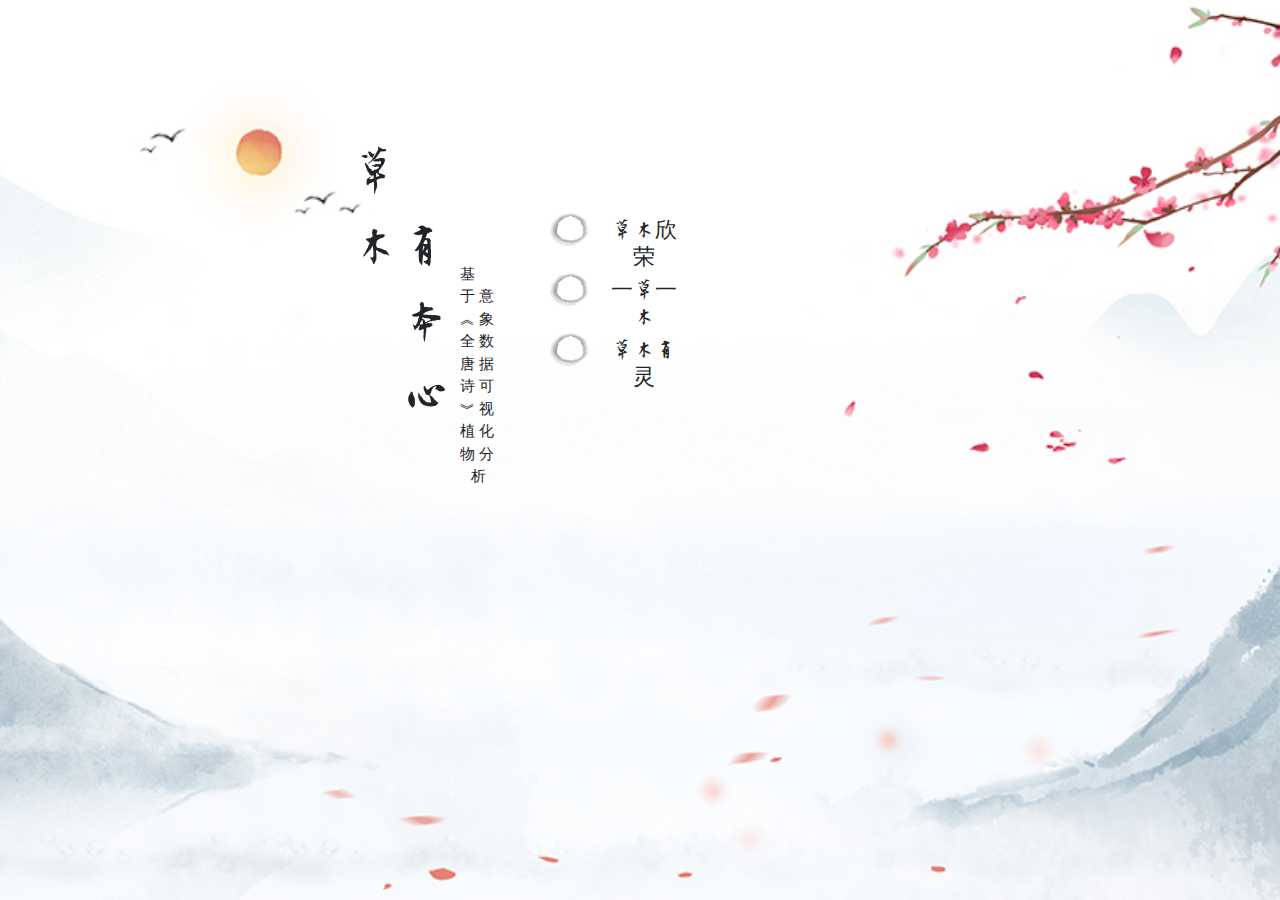
==== index.html @ d70b116a "首页的页面名" ====
<!DOCTYPE html>
<html style="height:100%;">
    <head>
        <meta charset="UTF-8">
        <title>唐诗植物意象分析</title>
        <link rel="stylesheet" type="text/css" href="./css/slick.css">
        <link rel="stylesheet" type="text/css" href="./css/slick-theme.css">
        <link rel="stylesheet" type="text/css" href="./css/bootstrap.css">
        <link rel="stylesheet" type="text/css" href="./css/main.css">
        <style>
            /* 字体配置 */
            @font-face {
                font-family:'myfont1';
                src: url('./font/FZShenYMXSJW.TTF');
            }
            @font-face {
                font-family:'myfont2';
                src: url('./font/FZQinKeBYSJT.TTF');
            }
        </style>
    </head>
    <body style="height:100%;">
        <div id="page" style="width: 100%; height: 100%; display:flex; flex-direction:row; font-family:'myfont1'; font-size: 50px; background-position: center 0;">
            <!-- 封面 -->
            <div id="main-title" style="height: 100%; display: flex; flex-direction: row; margin: 0 auto; padding-top: 60px;">
                <div style="margin: 0 auto;">
                    <br>
                    草
                    <br>
                    木
                    <br>
                    <br>
                    <br>
                </div>
                <div style="">
                    <br>
                    <br>
                    有
                    <br>
                    本
                    <br>
                    心
                </div>
                <div style="width: 40px; font-size: 0.3em; font-family: 'fangsong'; margin-left: 10px;">
                    <br>
                    <br>
                    <br>
                    <br>
                    <br>
                    <br>
                    <br>
                    <br>
                    <br>
                    基
                    <br>
                    于&nbsp;意
                    <br>
                    ︽&nbsp;象
                    <br>
                    全&nbsp;数
                    <br>
                    唐&nbsp;据
                    <br>
                    诗&nbsp;可
                    <br>
                    ︾&nbsp;视
                    <br>
                    植&nbsp;化
                    <br>
                    物&nbsp;分
                    <br>
                    &nbsp;&nbsp;&nbsp;析
                    <br>
                </div>
                <div style="width: 430px">
                    <div style="display: flex; flex-direction: column; padding-top:140px; margin-left: 50px;">
                        <div class="btn-div">
                            <img src="./img/btn.png" style="width: 40px; height: 40px;">
                            <button class="btn" onclick="javascrtpt:window.location.href='1.html'">
                                草木欣荣
                            </button>
                        </div>
                        <div class="btn-div">
                            <img src="./img/btn.png" style="width: 40px; height: 40px;">
                            <button class="btn" onclick="javascrtpt:window.location.href='2.html'">
                                一草一木
                            </button>
                        </div>
                        <div class="btn-div">
                            <img src="./img/btn.png" style="width: 40px; height: 40px;">
                            <button class="btn" onclick="javascrtpt:window.location.href='3.html'">
                                草木有灵
                            </button>
                        </div>
                    </div>
                </div>
            </div>
        </div>
    </body>
    <script src="./js/main.js"></script>
    <script src="./js/vue.js"></script>
    <script src="./js/jquery.min.js"></script>
    <script src="./js/slick.js"></script>
    <script src="./js/echarts.js"></script>
    <script src="./js/echarts-wordcloud.js"></script>
    <script type="text/javascript"> 
        $(document).ready(function(){

            $(".flip1").click(function(){
                // alert(1);
                $(".page1").slideUp(500);
                // alert(2);
                $(".page2").fadeIn(1000);
                setTimeout("DrawMap()", 500);
            });
            $(".flip2").click(function(){
                $(".page2").animate({width:'toggle'},350);
                $(".page3").fadeIn(2000);
            });
            $(".flip3").click(function(){
                $(".page2").animate({width:'toggle'},350);
                $(".page4").fadeIn(2000);
            });
            $(".flip4").click(function(){
                $(".page2").animate({width:'toggle'},350);
                $(".page5").fadeIn(2000);
            });
        });
    </script>
    <script src="./js/bootstrap.min.js"></script>
</html>
---- css/main.css ----
.button1, .button2, .button3{
    border-radius: px;
    height: 5px;
    width: 5px;
    background-color: black;
}

.btn-div{
    height: 40px;
    width: 150px;
    margin-top: 10px;
    margin-bottom: 10px;
    display:flex; 
    flex-direction:row;
}

#page{
    background-size: cover;
    background-image: url('../img/bgcolor1.jpg');
}
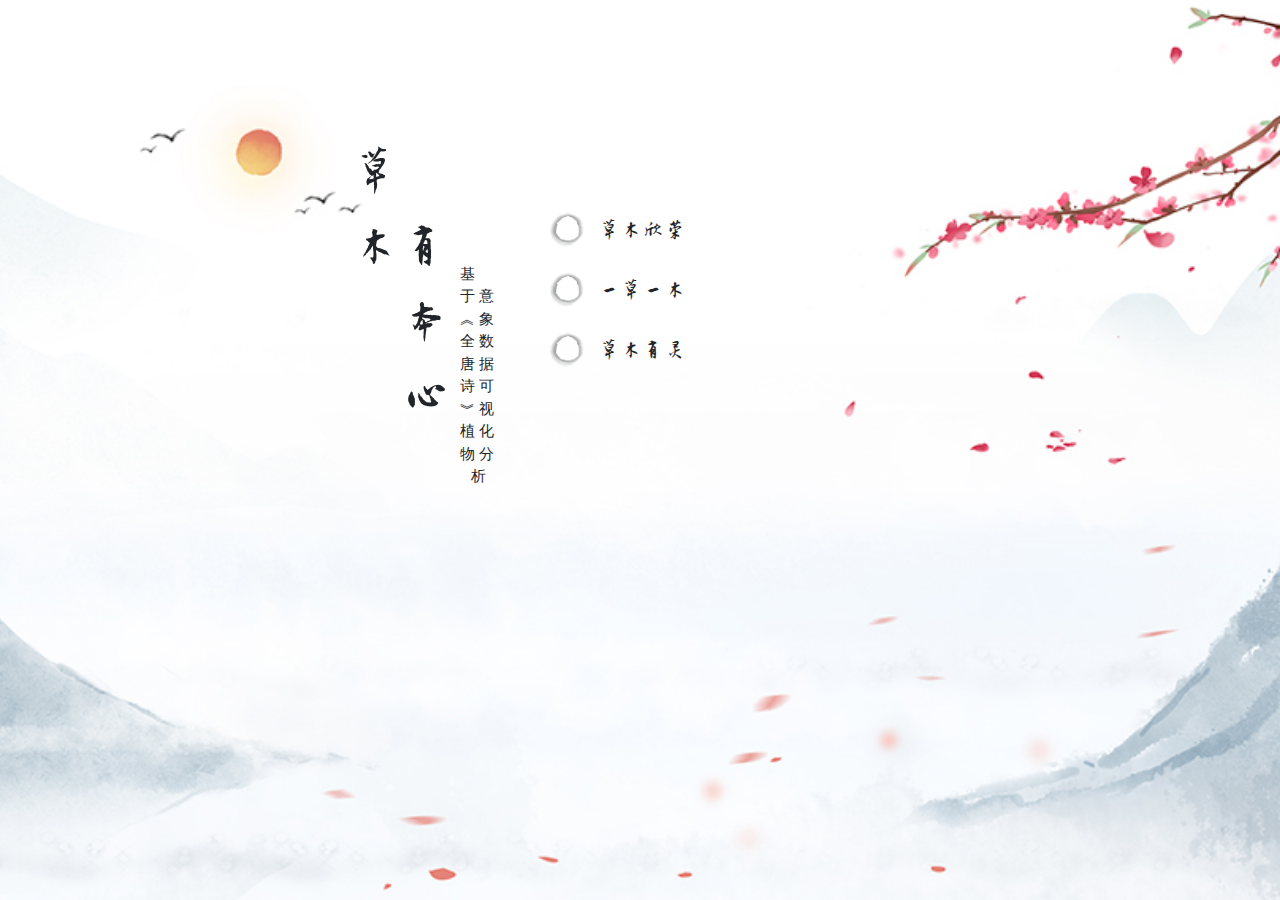
==== commit 36ede79e: "字体修改" ====
--- a/index.html
+++ b/index.html
@@ -76,21 +76,15 @@
                     <div style="display: flex; flex-direction: column; padding-top:140px; margin-left: 50px;">
                         <div class="btn-div">
                             <img src="./img/btn.png" style="width: 40px; height: 40px;">
-                            <button class="btn" onclick="javascrtpt:window.location.href='1.html'">
-                                草木欣荣
-                            </button>
+                            <button class="btn" onclick="javascrtpt:window.location.href='1.html'">草木欣荣</button>
                         </div>
                         <div class="btn-div">
                             <img src="./img/btn.png" style="width: 40px; height: 40px;">
-                            <button class="btn" onclick="javascrtpt:window.location.href='2.html'">
-                                一草一木
-                            </button>
+                            <button class="btn" onclick="javascrtpt:window.location.href='2.html'">一草一木</button>
                         </div>
                         <div class="btn-div">
                             <img src="./img/btn.png" style="width: 40px; height: 40px;">
-                            <button class="btn" onclick="javascrtpt:window.location.href='3.html'">
-                                草木有灵
-                            </button>
+                            <button class="btn" onclick="javascrtpt:window.location.href='3.html'">草木有灵</button>
                         </div>
                     </div>
                 </div>
--- a/css/main.css
+++ b/css/main.css
@@ -17,4 +17,8 @@
 #page{
     background-size: cover;
     background-image: url('../img/bgcolor1.jpg');
+}
+
+.btn{
+    width: 140px;
 }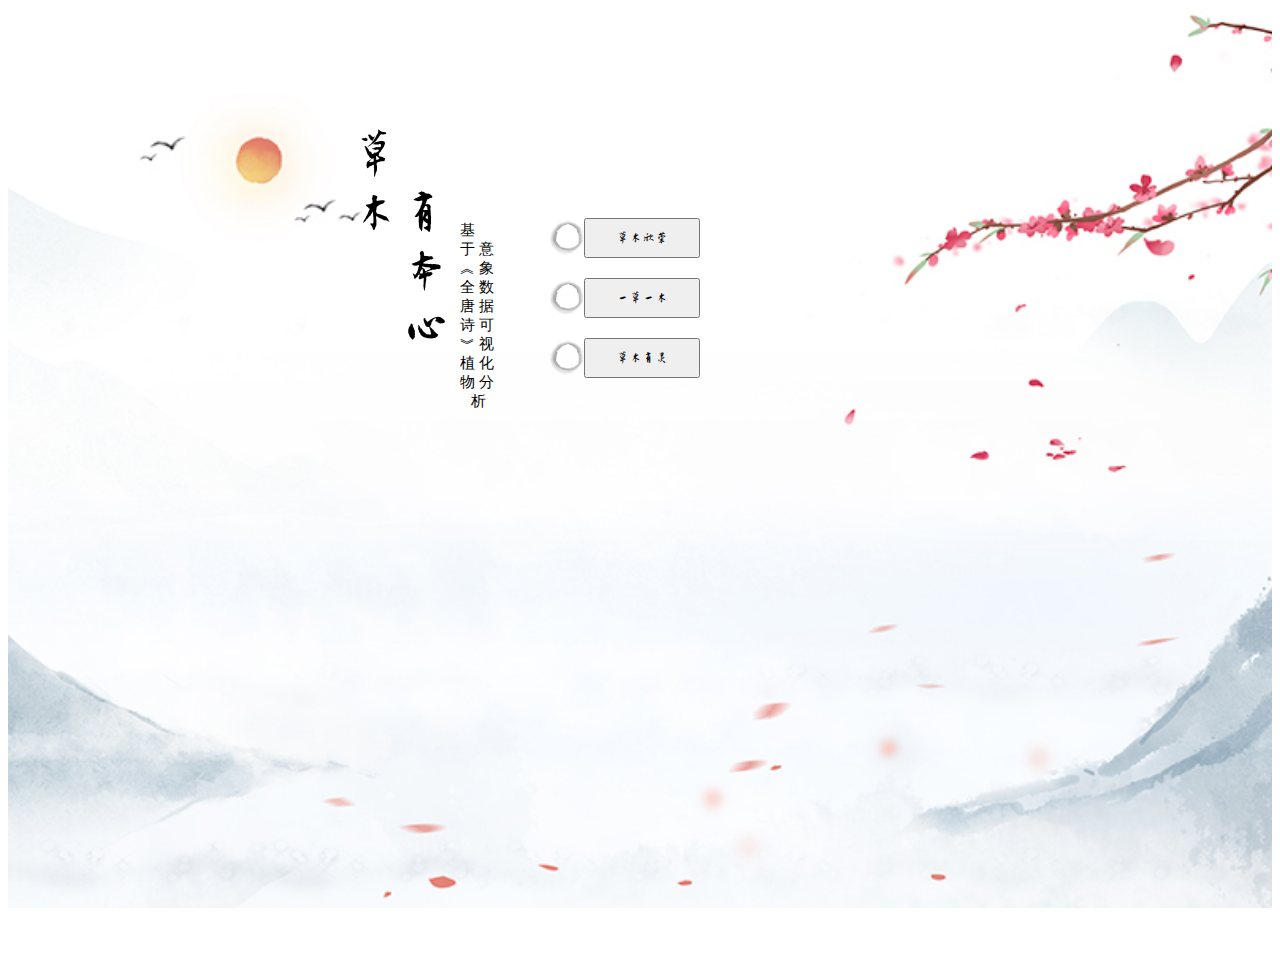
==== commit 2ced8056: "字体修改" ====
--- a/index.html
+++ b/index.html
@@ -5,7 +5,7 @@
         <title>唐诗植物意象分析</title>
         <link rel="stylesheet" type="text/css" href="./css/slick.css">
         <link rel="stylesheet" type="text/css" href="./css/slick-theme.css">
-        <link rel="stylesheet" type="text/css" href="./css/bootstrap.css">
+        
         <link rel="stylesheet" type="text/css" href="./css/main.css">
         <style>
             /* 字体配置 */
--- a/css/main.css
+++ b/css/main.css
@@ -21,4 +21,5 @@
 
 .btn{
     width: 140px;
+    font-family: inherit;
 }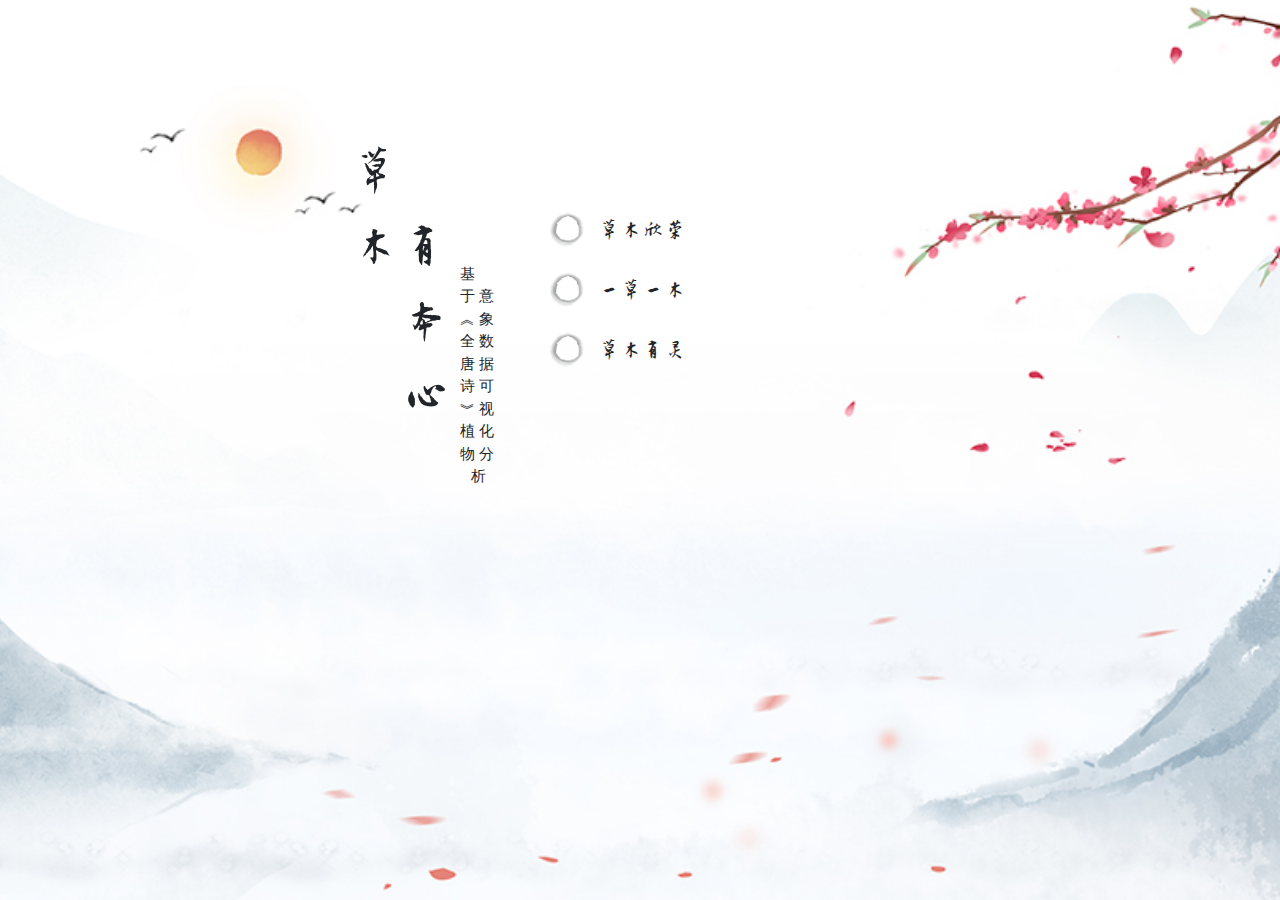
==== commit b50b2d9f: "字体修改" ====
--- a/index.html
+++ b/index.html
@@ -5,7 +5,7 @@
         <title>唐诗植物意象分析</title>
         <link rel="stylesheet" type="text/css" href="./css/slick.css">
         <link rel="stylesheet" type="text/css" href="./css/slick-theme.css">
-        
+        <link rel="stylesheet" type="text/css" href="./css/bootstrap.css">
         <link rel="stylesheet" type="text/css" href="./css/main.css">
         <style>
             /* 字体配置 */
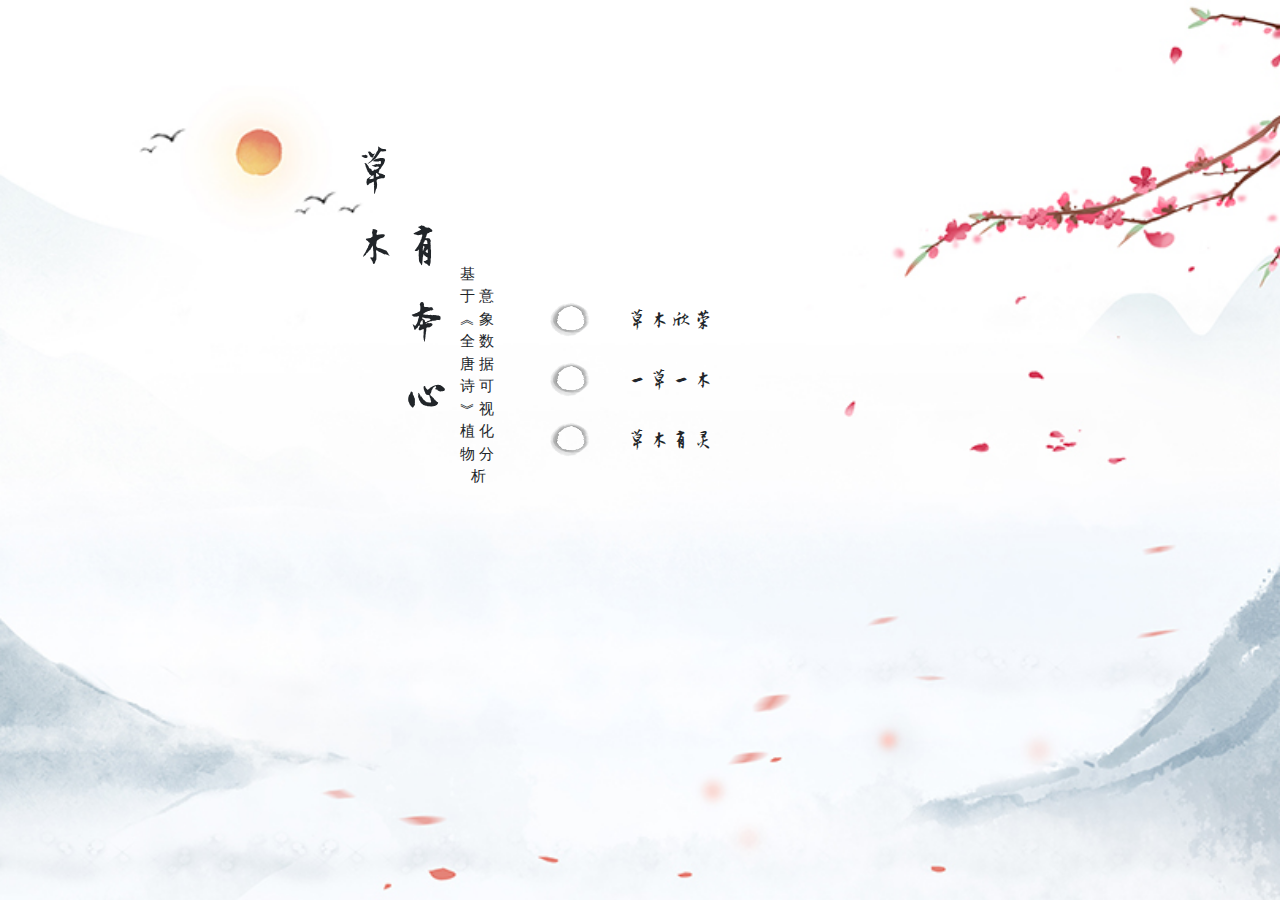
==== commit 2c3cfc19: "js图表微调" ====
--- a/index.html
+++ b/index.html
@@ -73,7 +73,7 @@
                     <br>
                 </div>
                 <div style="width: 430px">
-                    <div style="display: flex; flex-direction: column; padding-top:140px; margin-left: 50px;">
+                    <div style="display: flex; flex-direction: column; padding-top:230px; margin-left: 50px;">
                         <div class="btn-div">
                             <img src="./img/btn.png" style="width: 40px; height: 40px;">
                             <button class="btn" onclick="javascrtpt:window.location.href='1.html'">草木欣荣</button>
--- a/css/main.css
+++ b/css/main.css
@@ -7,7 +7,7 @@
 
 .btn-div{
     height: 40px;
-    width: 150px;
+    /* width: 150px; */
     margin-top: 10px;
     margin-bottom: 10px;
     display:flex; 
@@ -20,6 +20,6 @@
 }
 
 .btn{
-    width: 140px;
+    width: 160px;
     font-family: inherit;
 }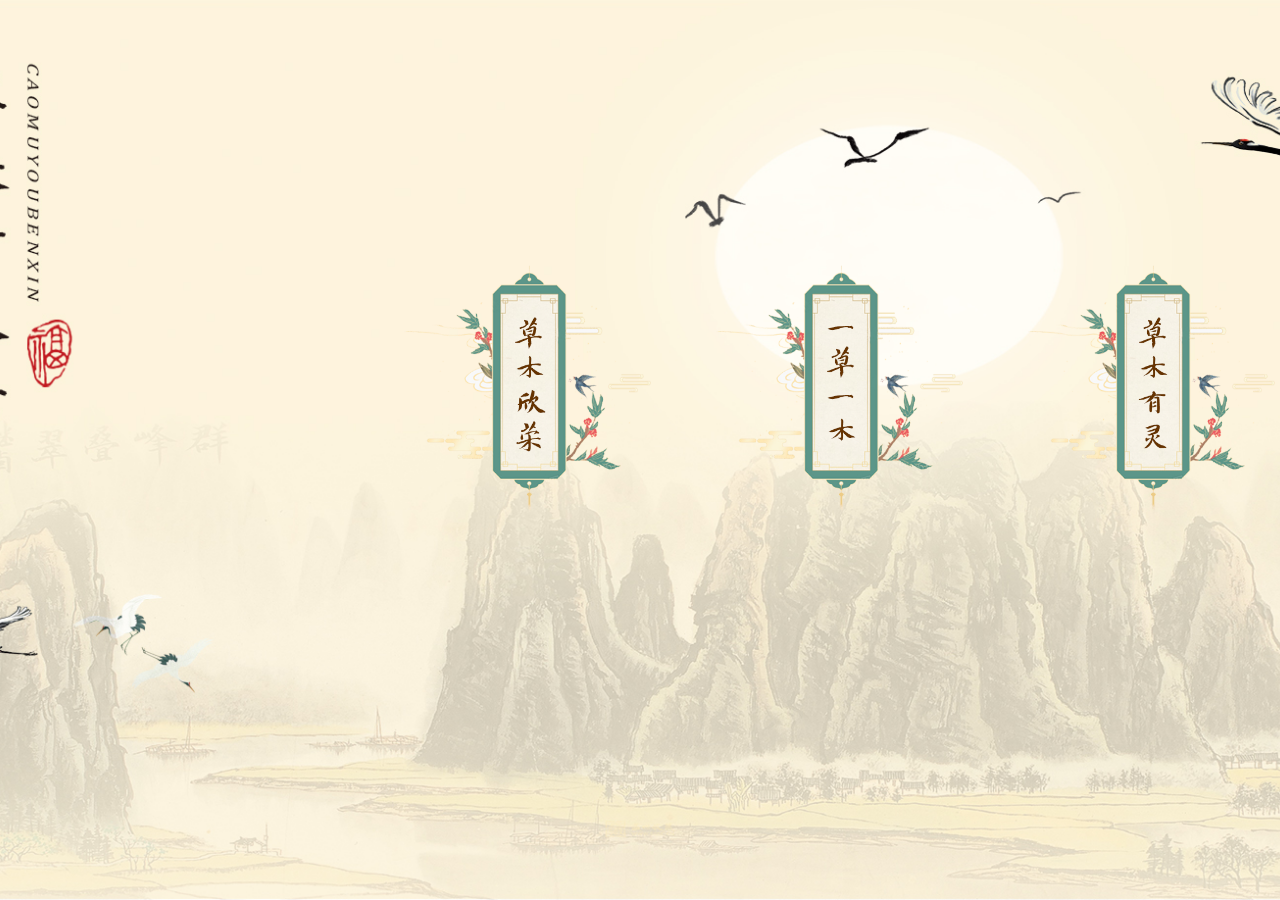
==== commit 27f2fc3f: "背景修改整理" ====
--- a/index.html
+++ b/index.html
@@ -20,75 +20,23 @@
         </style>
     </head>
     <body style="height:100%;">
-        <div id="page" style="width: 100%; height: 100%; display:flex; flex-direction:row; font-family:'myfont1'; font-size: 50px; background-position: center 0;">
+        <div id="page" style="width: 100%; height: 100%; display:flex; flex-direction:row; font-family:'myfont1'; font-size: 50px; background-position: center 0; margin: 0 auto;">
+
             <!-- 封面 -->
-            <div id="main-title" style="height: 100%; display: flex; flex-direction: row; margin: 0 auto; padding-top: 60px;">
-                <div style="margin: 0 auto;">
-                    <br>
-                    草
-                    <br>
-                    木
-                    <br>
-                    <br>
-                    <br>
-                </div>
-                <div style="">
-                    <br>
-                    <br>
-                    有
-                    <br>
-                    本
-                    <br>
-                    心
-                </div>
-                <div style="width: 40px; font-size: 0.3em; font-family: 'fangsong'; margin-left: 10px;">
-                    <br>
-                    <br>
-                    <br>
-                    <br>
-                    <br>
-                    <br>
-                    <br>
-                    <br>
-                    <br>
-                    基
-                    <br>
-                    于&nbsp;意
-                    <br>
-                    ︽&nbsp;象
-                    <br>
-                    全&nbsp;数
-                    <br>
-                    唐&nbsp;据
-                    <br>
-                    诗&nbsp;可
-                    <br>
-                    ︾&nbsp;视
-                    <br>
-                    植&nbsp;化
-                    <br>
-                    物&nbsp;分
-                    <br>
-                    &nbsp;&nbsp;&nbsp;析
-                    <br>
-                </div>
-                <div style="width: 430px">
-                    <div style="display: flex; flex-direction: column; padding-top:230px; margin-left: 50px;">
-                        <div class="btn-div">
-                            <img src="./img/btn.png" style="width: 40px; height: 40px;">
-                            <button class="btn" onclick="javascrtpt:window.location.href='1.html'">草木欣荣</button>
-                        </div>
-                        <div class="btn-div">
-                            <img src="./img/btn.png" style="width: 40px; height: 40px;">
-                            <button class="btn" onclick="javascrtpt:window.location.href='2.html'">一草一木</button>
-                        </div>
-                        <div class="btn-div">
-                            <img src="./img/btn.png" style="width: 40px; height: 40px;">
-                            <button class="btn" onclick="javascrtpt:window.location.href='3.html'">草木有灵</button>
-                        </div>
-                    </div>
+            <div style="width: 100%; height: 100%; min-height: 561px; max-height: 561px;">
+                <div id="main-btn" style="display: flex; flex-direction: row; height: 400px; margin-top: 200px; margin-left: 370px;">
+                    <button style="background: none; border: none; outline: none;" onclick="javascrtpt:window.location.href='1.html'">
+                        <img src="./img/t2.png" style="height: 400px; width: 300px;">
+                    </button>
+                    <button style="background: none; border: none; outline: none;" onclick="javascrtpt:window.location.href='2.html'">
+                        <img src="./img/t3.png" style="height: 400px; width: 300px;">
+                    </button>
+                    <button style="background: none; border: none; outline: none;" onclick="javascrtpt:window.location.href='3.html'">
+                        <img src="./img/t4.png" style="height: 400px; width: 300px;">
+                    </button>
                 </div>
             </div>
+
         </div>
     </body>
     <script src="./js/main.js"></script>
@@ -97,29 +45,5 @@
     <script src="./js/slick.js"></script>
     <script src="./js/echarts.js"></script>
     <script src="./js/echarts-wordcloud.js"></script>
-    <script type="text/javascript"> 
-        $(document).ready(function(){
-
-            $(".flip1").click(function(){
-                // alert(1);
-                $(".page1").slideUp(500);
-                // alert(2);
-                $(".page2").fadeIn(1000);
-                setTimeout("DrawMap()", 500);
-            });
-            $(".flip2").click(function(){
-                $(".page2").animate({width:'toggle'},350);
-                $(".page3").fadeIn(2000);
-            });
-            $(".flip3").click(function(){
-                $(".page2").animate({width:'toggle'},350);
-                $(".page4").fadeIn(2000);
-            });
-            $(".flip4").click(function(){
-                $(".page2").animate({width:'toggle'},350);
-                $(".page5").fadeIn(2000);
-            });
-        });
-    </script>
     <script src="./js/bootstrap.min.js"></script>
 </html>--- a/css/main.css
+++ b/css/main.css
@@ -7,7 +7,7 @@
 
 .btn-div{
     height: 40px;
-    /* width: 150px; */
+    width: 150px;
     margin-top: 10px;
     margin-bottom: 10px;
     display:flex; 
@@ -16,10 +16,5 @@
 
 #page{
     background-size: cover;
-    background-image: url('../img/bgcolor1.jpg');
-}
-
-.btn{
-    width: 160px;
-    font-family: inherit;
+    background-image: url('../img/bg1.jpg');
 }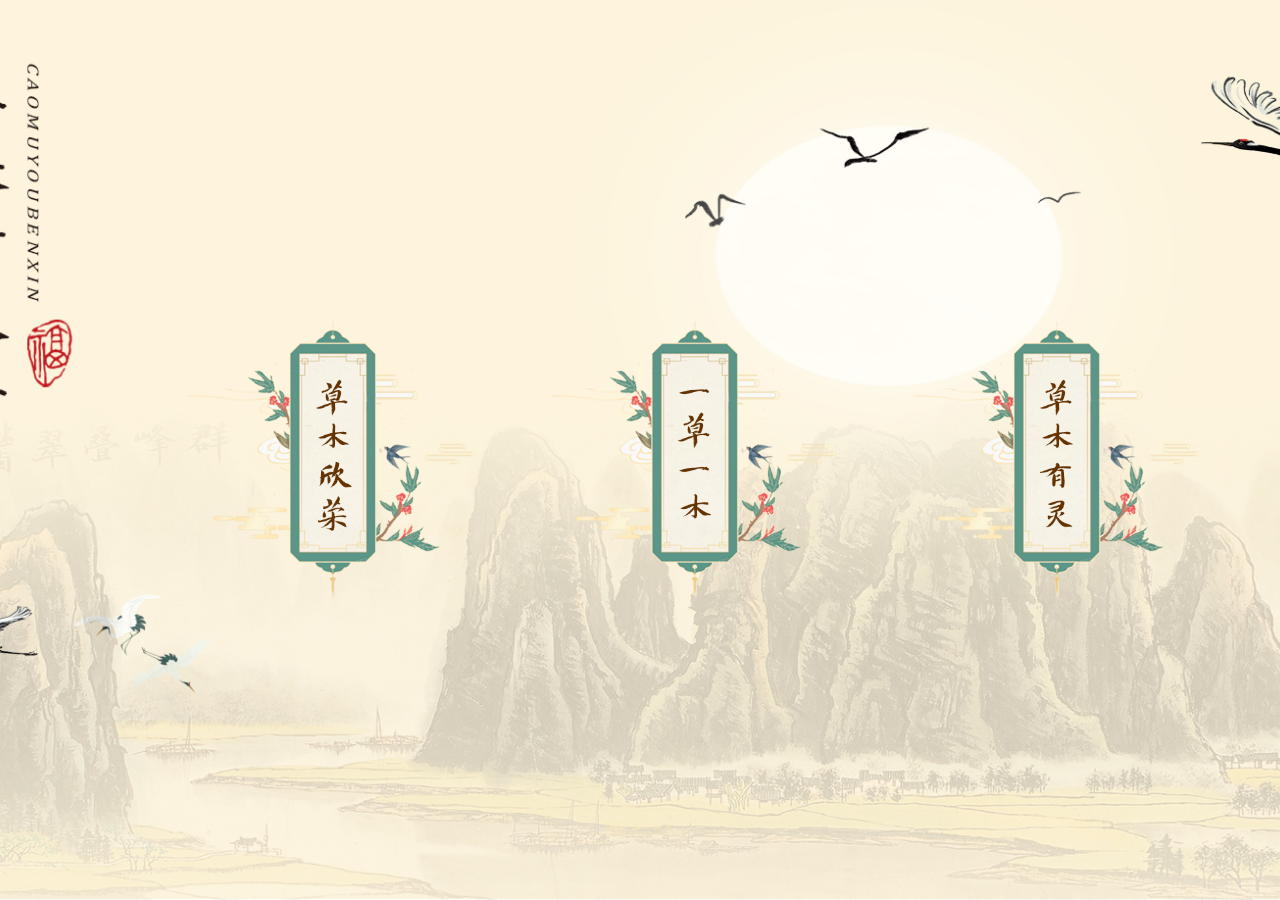
==== commit 120bbf6d: "调整页面" ====
--- a/index.html
+++ b/index.html
@@ -1,5 +1,5 @@
 <!DOCTYPE html>
-<html style="height:100%;">
+<html>
     <head>
         <meta charset="UTF-8">
         <title>唐诗植物意象分析</title>
@@ -19,20 +19,20 @@
             }
         </style>
     </head>
-    <body style="height:100%;">
-        <div id="page" style="width: 100%; height: 100%; display:flex; flex-direction:row; font-family:'myfont1'; font-size: 50px; background-position: center 0; margin: 0 auto;">
+    <body>
+        <div id="page" style="width: 100%; height: 100%;background-position: center 0; margin: 0 auto;">
 
             <!-- 封面 -->
-            <div style="width: 100%; height: 100%; min-height: 561px; max-height: 561px;">
-                <div id="main-btn" style="display: flex; flex-direction: row; height: 400px; margin-top: 200px; margin-left: 370px;">
+            <div id = "main-index" style="width: 100%; height: 100%;">
+                <div id="main-btn" style="display: flex; height: 45%;justify-content: center;margin-left:8%">
                     <button style="background: none; border: none; outline: none;" onclick="javascrtpt:window.location.href='1.html'">
-                        <img src="./img/t2.png" style="height: 400px; width: 300px;">
+                        <img src="./img/t2.png">
                     </button>
                     <button style="background: none; border: none; outline: none;" onclick="javascrtpt:window.location.href='2.html'">
-                        <img src="./img/t3.png" style="height: 400px; width: 300px;">
+                        <img src="./img/t3.png">
                     </button>
                     <button style="background: none; border: none; outline: none;" onclick="javascrtpt:window.location.href='3.html'">
-                        <img src="./img/t4.png" style="height: 400px; width: 300px;">
+                        <img src="./img/t4.png">
                     </button>
                 </div>
             </div>
--- a/css/main.css
+++ b/css/main.css
@@ -1,8 +1,16 @@
+html,body{
+    width: 100%;
+    height: 100%;
+    font-size: 90px;
+}
 .button1, .button2, .button3{
     border-radius: px;
     height: 5px;
     width: 5px;
     background-color: black;
+}
+img{
+    height: 5rem;
 }
 
 .btn-div{
@@ -17,4 +25,11 @@
 #page{
     background-size: cover;
     background-image: url('../img/bg1.jpg');
-}+}
+
+#main-index{
+    flex-flow: row wrap;
+    align-items: center;
+    justify-content: center;
+    display: flex;
+}
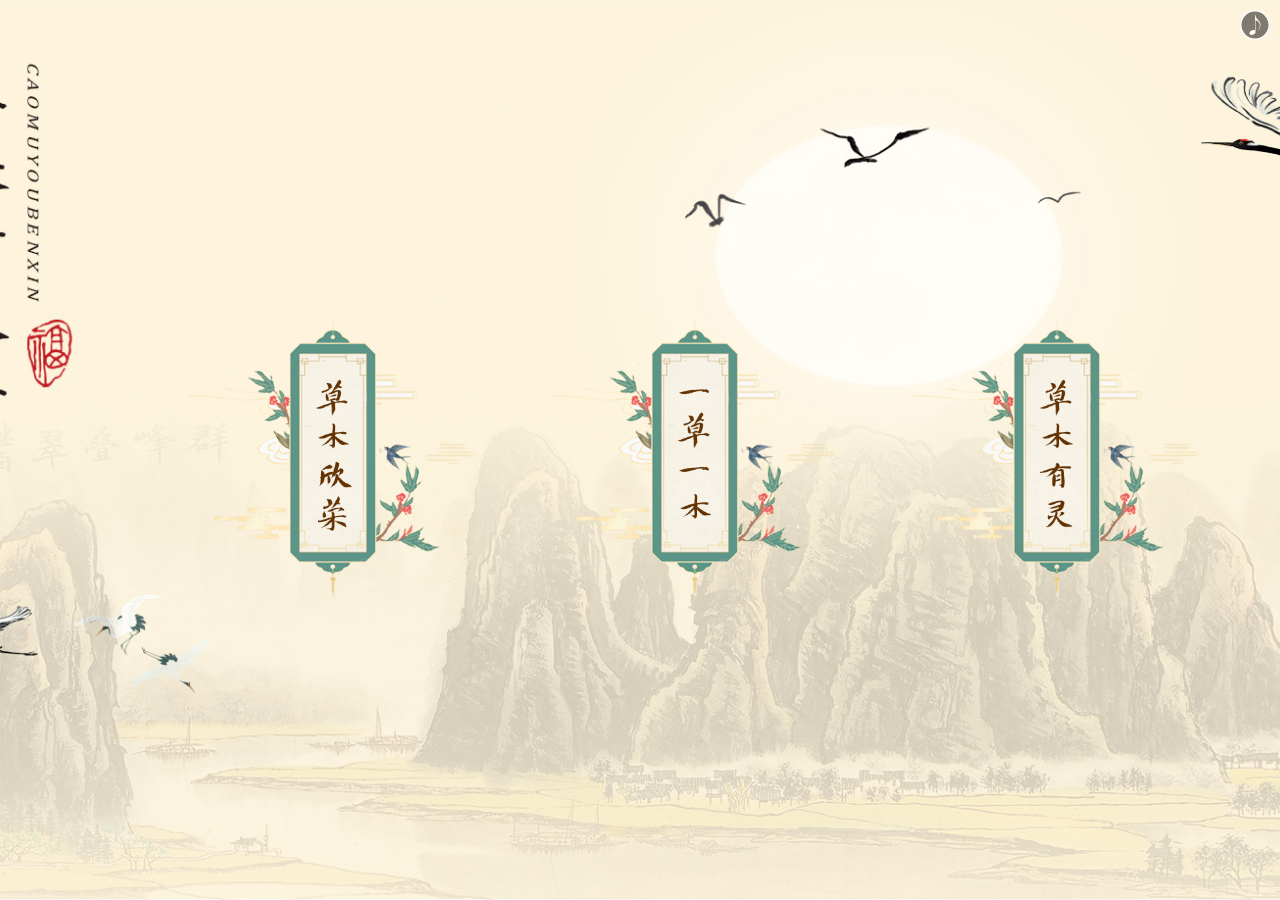
==== commit 49bef619: "更新" ====
--- a/index.html
+++ b/index.html
@@ -17,13 +17,27 @@
                 font-family:'myfont2';
                 src: url('./font/FZQinKeBYSJT.TTF');
             }
+            #app{
+                right: 0px;
+                top: 0px;
+                border: none;
+                position: absolute;
+            }
+            #app::marker{
+                width: 0px;
+                height: 0px;
+            }
+            @keyframes muiscIconRotate{
+                from{transform: rotate(0deg);}
+                to{transform: rotate(360deg);}
+            }
         </style>
     </head>
     <body>
         <div id="page" style="width: 100%; height: 100%;background-position: center 0; margin: 0 auto;">
 
             <!-- 封面 -->
-            <div id = "main-index" style="width: 100%; height: 100%;">
+            <div id = "main-index" style="width: 100%; height: 100%; display: flex; flex-direction: column;">
                 <div id="main-btn" style="display: flex; height: 45%;justify-content: center;margin-left:8%">
                     <button style="background: none; border: none; outline: none;" onclick="javascrtpt:window.location.href='1.html'">
                         <img src="./img/t2.png">
@@ -35,10 +49,22 @@
                         <img src="./img/t4.png">
                     </button>
                 </div>
+                <div id="app">
+
+                </div>
             </div>
 
         </div>
     </body>
+    <script src="./js/muisc_play.js"></script>
+    <script>
+        SMmuiscPlay({
+            el: "app",
+            audioUrl:"./music/bgmusic.mp3",
+            position: "top:10px;right:10px",//右上角
+            animaClass: "muiscIconRotate"
+        }); 
+    </script>
     <script src="./js/main.js"></script>
     <script src="./js/vue.js"></script>
     <script src="./js/jquery.min.js"></script>
